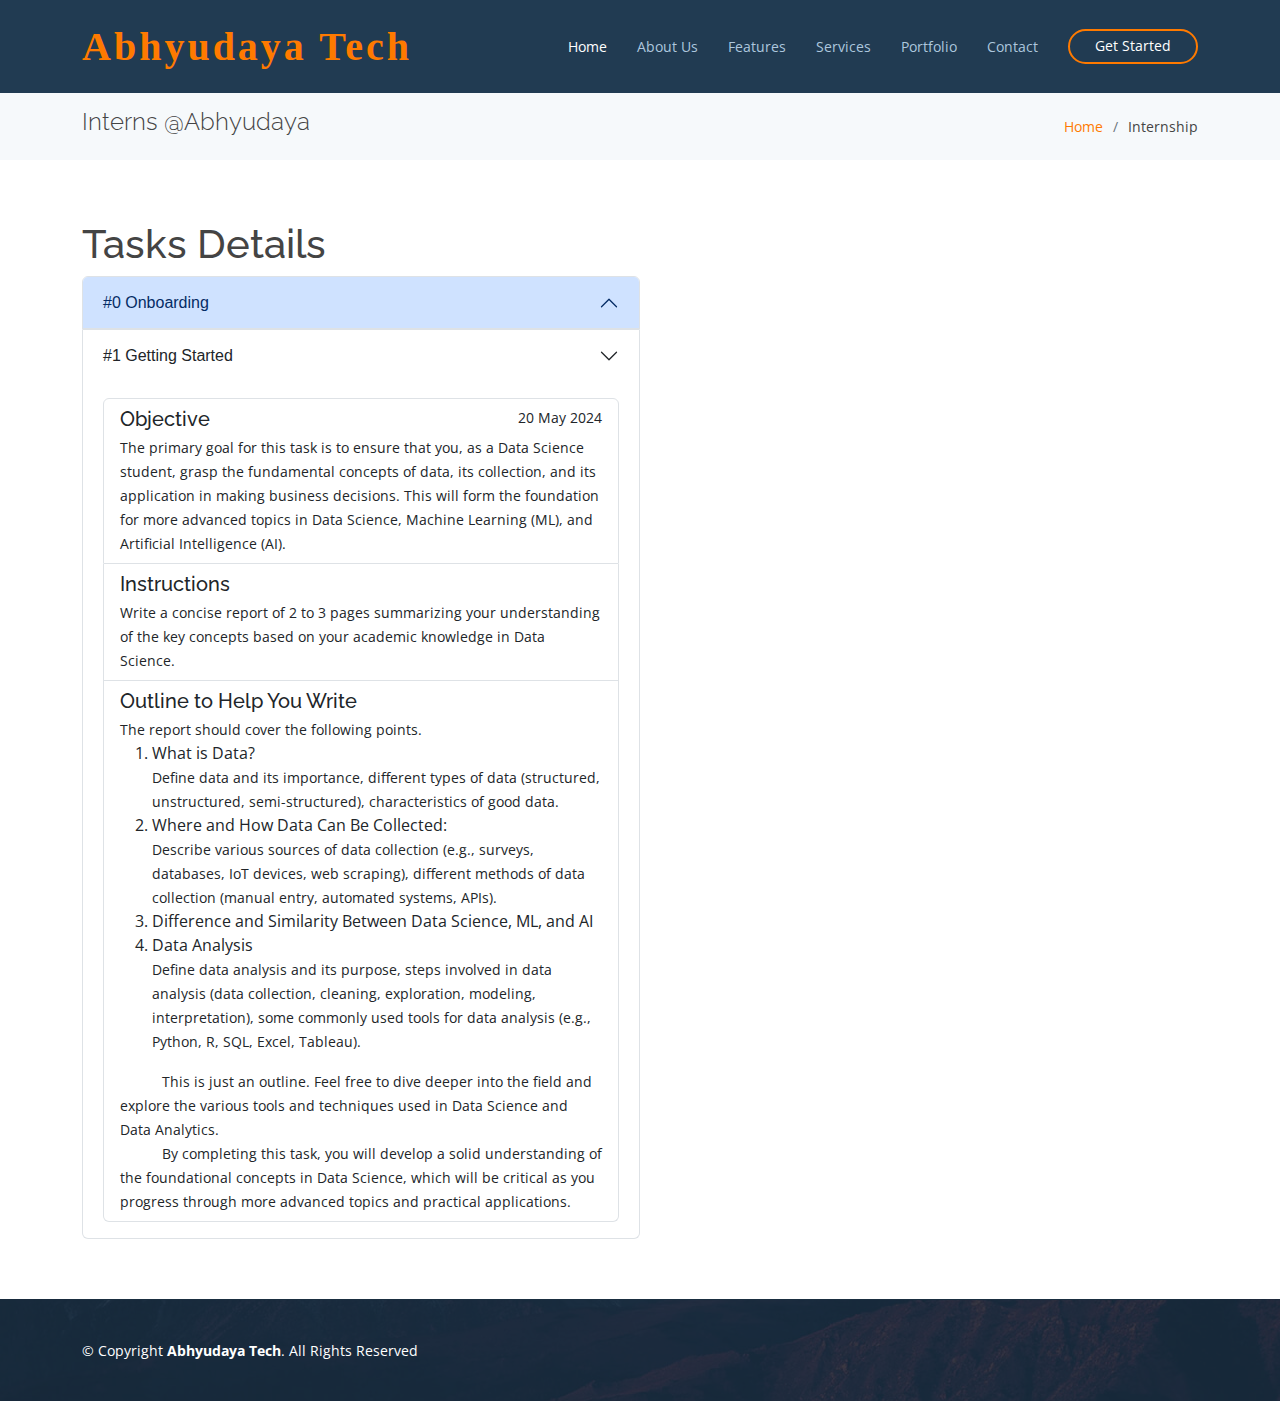
==== internship.html @ 5808c2f1 "internship page" ====
<!DOCTYPE html>
<html lang="en">

<head>
  <meta charset="utf-8">
  <meta content="width=device-width, initial-scale=1.0" name="viewport">

  <title>Abhyudaya Tech</title>
  <meta content="" name="description">
  <meta content="" name="keywords">

  <!-- Favicons -->
  <link href="assets/img/favicon.png" rel="icon">
  <link href="assets/img/apple-touch-icon.png" rel="apple-touch-icon">

  <!-- Google Fonts -->
  <link
    href="https://fonts.googleapis.com/css?family=Open+Sans:300,300i,400,400i,600,600i,700,700i|Raleway:300,300i,400,400i,500,500i,600,600i,700,700i|Poppins:300,300i,400,400i,500,500i,600,600i,700,700i"
    rel="stylesheet">
  <link href='https://fonts.googleapis.com/css?family=Sacramento' rel='stylesheet'>

  <!-- Vendor CSS Files -->
  <link href="assets/vendor/aos/aos.css" rel="stylesheet">
  <link href="assets/vendor/bootstrap/css/bootstrap.min.css" rel="stylesheet">
  <link href="assets/vendor/bootstrap-icons/bootstrap-icons.css" rel="stylesheet">
  <link href="assets/vendor/boxicons/css/boxicons.min.css" rel="stylesheet">
  <link href="assets/vendor/glightbox/css/glightbox.min.css" rel="stylesheet">
  <link href="assets/vendor/swiper/swiper-bundle.min.css" rel="stylesheet">

  <!-- Template Main CSS File -->
  <link href="assets/css/style.css" rel="stylesheet">

  <!-- =======================================================
  * Template Name: Bocor
  * Updated: Sep 18 2023 with Bootstrap v5.3.2
  * Template URL: https://bootstrapmade.com/bocor-bootstrap-template-nice-animation/
  * Author: BootstrapMade.com
  * License: https://bootstrapmade.com/license/
  ======================================================== -->
</head>

<body>
  <!-- Google tag (gtag.js) -->
  <script async src="https://www.googletagmanager.com/gtag/js?id=G-Y99J32SR6R"></script>
  <script>
    window.dataLayer = window.dataLayer || [];
    function gtag() { dataLayer.push(arguments); }
    gtag('js', new Date());

    gtag('config', 'G-Y99J32SR6R');
  </script>

  <!-- ======= Header ======= -->
  <header id="header">
    <div class="container d-flex align-items-center justify-content-between">

      <div class="logo">
        <!-- Uncomment below if you prefer to use an image logo -->
        <!-- <img src="assets/img/logo_abhyudaya_tech.png" alt="" class="img-fluid"> -->
        <h1><a href="index.html"><span style="font-family: 'sans-serif';">Abhyudaya Tech</span></a></h1>
      </div>

      <nav id="navbar" class="navbar">
        <ul>
          <li><a class="nav-link scrollto active" href="/#hero">Home</a></li>
          <li><a class="nav-link scrollto" href="/#about">About Us</a></li>
          <li><a class="nav-link scrollto" href="/#features">Features</a></li>
          <li><a class="nav-link scrollto" href="/#services">Services</a></li>
          <li><a class="nav-link scrollto" href="/#portfolio">Portfolio</a></li>
          <!-- <li><a class="nav-link scrollto" href="#team">Team</a></li> -->
          <!-- <li class="dropdown"><a href="#"><span>Drop Down</span> <i class="bi bi-chevron-down"></i></a>
            <ul>
              <li><a href="#">Drop Down 1</a></li>
              <li class="dropdown"><a href="#"><span>Deep Drop Down</span> <i class="bi bi-chevron-right"></i></a>
                <ul>
                  <li><a href="#">Deep Drop Down 1</a></li>
                  <li><a href="#">Deep Drop Down 2</a></li>
                  <li><a href="#">Deep Drop Down 3</a></li>
                  <li><a href="#">Deep Drop Down 4</a></li>
                  <li><a href="#">Deep Drop Down 5</a></li>
                </ul>
              </li>
              <li><a href="#">Drop Down 2</a></li>
              <li><a href="#">Drop Down 3</a></li>
              <li><a href="#">Drop Down 4</a></li>
            </ul>
          </li> -->
          <li><a class="nav-link scrollto" href="#contact">Contact</a></li>
          <li><a class="getstarted scrollto" href="#about">Get Started</a></li>
        </ul>
        <i class="bi bi-list mobile-nav-toggle"></i>
      </nav><!-- .navbar -->

    </div>
  </header><!-- End Header -->

  <main id="main">

    <!-- ======= Breadcrumbs Section ======= -->
    <section class="breadcrumbs">
      <div class="container">

        <div class="d-flex justify-content-between align-items-center">
          <h2>Interns @Abhyudaya</h2>
          <ol>
            <li><a href="index.html">Home</a></li>
            <li>Internship</li>
          </ol>
        </div>

      </div>
    </section><!-- End Breadcrumbs Section -->

    <section class="inner-page">
      <div class="container">
        <h1>
          Tasks Details
        </h1>
        <style>
          .accordion-button {
            font-family: sans-serif;
          }
        </style>
        <div class="accordion col-lg-6" id="accordionExample">
          <div class="accordion-item">
            <h2 class="accordion-header">
              <button class="accordion-button" type="button" data-bs-toggle="collapse"
                data-bs-target="#collapseOnboarding" aria-expanded="true" aria-controls="collapseOnboarding">
                #0 Onboarding
              </button>
            </h2>
            <div id="collapseOnboarding" class="accordion-collapse collapse" data-bs-parent="#accordionExample">
              <div class="accordion-body">
                <div class="list-group">
                  <div class="list-group-item list-group-item-action" aria-current="true">
                    <div class="d-flex w-100 justify-content-between">
                      <h5 class="mb-1">Orientation Session</h5>
                      <small>17 May 2024</small>
                    </div>
                    <small>An Introductory Session for Onboarding Interns.</small>
                  </div>
                  <div class="list-group-item list-group-item-action">
                    <div class="d-flex w-100 justify-content-between">
                      <h5 class="mb-1">Registration</h5>
                      <small class="text-body-secondary">18 May 2024</small>
                    </div>
                    <small class="text-body-secondary">Fill the Google Form.</small>
                    <a href="https://forms.gle/6xSfE9W5FZDMeDUP7">Registeration Link</a>
                  </div>
                </div>
              </div>
            </div>
          </div>
          <div class="accordion-item">
            <h2 class="accordion-header">
              <button class="accordion-button collapsed" type="button" data-bs-toggle="collapse"
                data-bs-target="#collapseTwo" aria-expanded="false" aria-controls="collapseTwo">
                #1 Getting Started
              </button>
            </h2>
            <div id="collapseTwo" class="accordion-collapse collapse show" data-bs-parent="#accordionExample">
              <div class="accordion-body">
                <div class="list-group">
                  <div class="list-group-item list-group-item-action" aria-current="true">
                    <div class="d-flex w-100 justify-content-between">
                      <h5 class="mb-1">Objective</h5>
                      <small>20 May 2024</small>
                    </div>
                    <small>The primary goal for this task is to ensure that you, as a Data Science student, grasp the
                      fundamental concepts of data, its collection, and its application in making business decisions.
                      This will form the foundation for more advanced topics in Data Science, Machine Learning (ML), and
                      Artificial Intelligence (AI).</small>
                  </div>
                  <div class="list-group-item list-group-item-action" aria-current="true">
                    <div class="d-flex w-100 justify-content-between">
                      <h5 class="mb-1">Instructions</h5>
                    </div>
                    <small>Write a concise report of 2 to 3 pages summarizing your understanding of the key concepts
                      based on your academic knowledge in Data Science.</small>
                  </div>
                  <div class="list-group-item list-group-item-action" aria-current="true">
                    <div class="d-flex w-100 justify-content-between">
                      <h5 class="mb-1">Outline to Help You Write</h5>
                    </div>
                    <small> The report should cover the following points.</small>
                    <ol>
                      <li>What is Data?</li>
                      <small>
                        Define data and its importance, different types of data (structured, unstructured,
                        semi-structured), characteristics of good data.
                      </small>
                      <li>Where and How Data Can Be Collected:</li>
                      <small>Describe various sources of data collection (e.g., surveys, databases, IoT devices, web
                        scraping), different methods of data collection (manual entry, automated systems, APIs).</small>
                      <li>Difference and Similarity Between Data Science, ML, and AI</li>
                      <li>Data Analysis</li>
                      <small>Define data analysis and its purpose, steps involved in data analysis (data collection,
                        cleaning, exploration, modeling, interpretation), some commonly used tools for data analysis
                        (e.g., Python, R, SQL, Excel, Tableau).</small>
                    </ol>
                    <small>&emsp;&emsp;&emsp;This is just an outline. Feel free to dive deeper into the field and explore the various
                      tools and techniques used in Data Science and Data Analytics.
                      <br>&emsp;&emsp;&emsp;By completing this task, you will develop a solid understanding of the foundational concepts
                      in Data Science, which will be critical as you progress through more advanced topics and practical
                      applications.</small>
                  </div>
                </div>
              </div>
            </div>
          </div>
        </div>
      </div>
    </section>

  </main><!-- End #main -->

  <!-- ======= Footer ======= -->
  <footer id="footer">

    <!-- <div class="footer-top">

      <div class="container">

        <div class="row  justify-content-center">
          <div class="col-lg-6">
            <h3>Bocor</h3>
            <p>Et aut eum quis fuga eos sunt ipsa nihil. Labore corporis magni eligendi fuga maxime saepe commodi placeat.</p>
          </div>
        </div>

        <div class="row footer-newsletter justify-content-center">
          <div class="col-lg-6">
            <form action="" method="post">
              <input type="email" name="email" placeholder="Enter your Email"><input type="submit" value="Subscribe">
            </form>
          </div>
        </div>

        <div class="social-links">
          <a href="#" class="twitter"><i class="bx bxl-twitter"></i></a>
          <a href="#" class="facebook"><i class="bx bxl-facebook"></i></a>
          <a href="#" class="instagram"><i class="bx bxl-instagram"></i></a>
          <a href="#" class="google-plus"><i class="bx bxl-skype"></i></a>
          <a href="#" class="linkedin"><i class="bx bxl-linkedin"></i></a>
        </div>

      </div>
    </div> -->

    <div class="container footer-bottom clearfix">
      <div class="copyright">
        &copy; Copyright <strong><span>Abhyudaya Tech</span></strong>. All Rights Reserved
      </div>
      <div class="credits">
        <!-- All the links in the footer should remain intact. -->
        <!-- You can delete the links only if you purchased the pro version. -->
        <!-- Licensing information: https://bootstrapmade.com/license/ -->
        <!-- Purchase the pro version with working PHP/AJAX contact form: https://bootstrapmade.com/bocor-bootstrap-template-nice-animation/ -->
        <!-- Designed by <a href="https://bootstrapmade.com/">BootstrapMade</a> -->
      </div>
    </div>
  </footer><!-- End Footer -->

  <a href="#" class="back-to-top d-flex align-items-center justify-content-center"><i
      class="bi bi-arrow-up-short"></i></a>

  <!-- Vendor JS Files -->
  <script src="assets/vendor/aos/aos.js"></script>
  <script src="assets/vendor/bootstrap/js/bootstrap.bundle.min.js"></script>
  <script src="assets/vendor/glightbox/js/glightbox.min.js"></script>
  <script src="assets/vendor/isotope-layout/isotope.pkgd.min.js"></script>
  <script src="assets/vendor/swiper/swiper-bundle.min.js"></script>
  <script src="assets/vendor/php-email-form/validate.js"></script>

  <!-- Template Main JS File -->
  <script src="assets/js/main.js"></script>

</body>

</html>
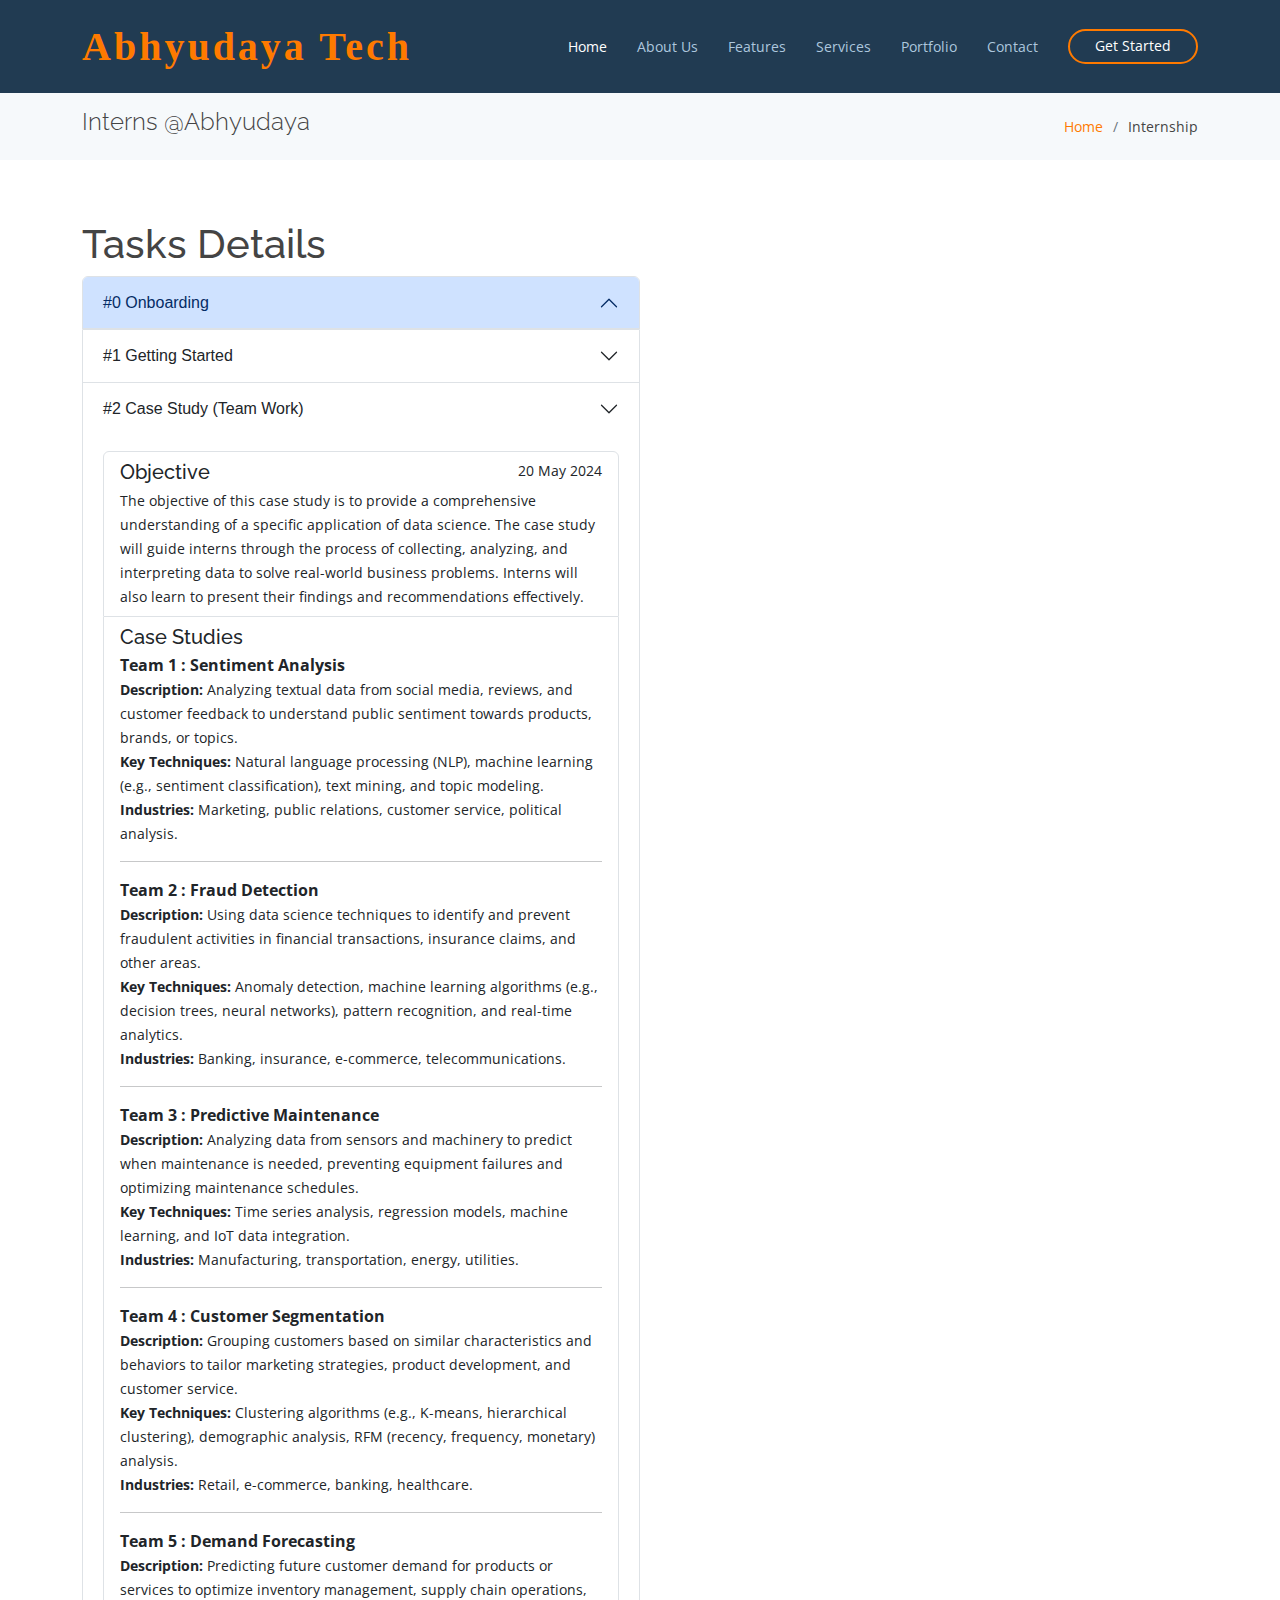
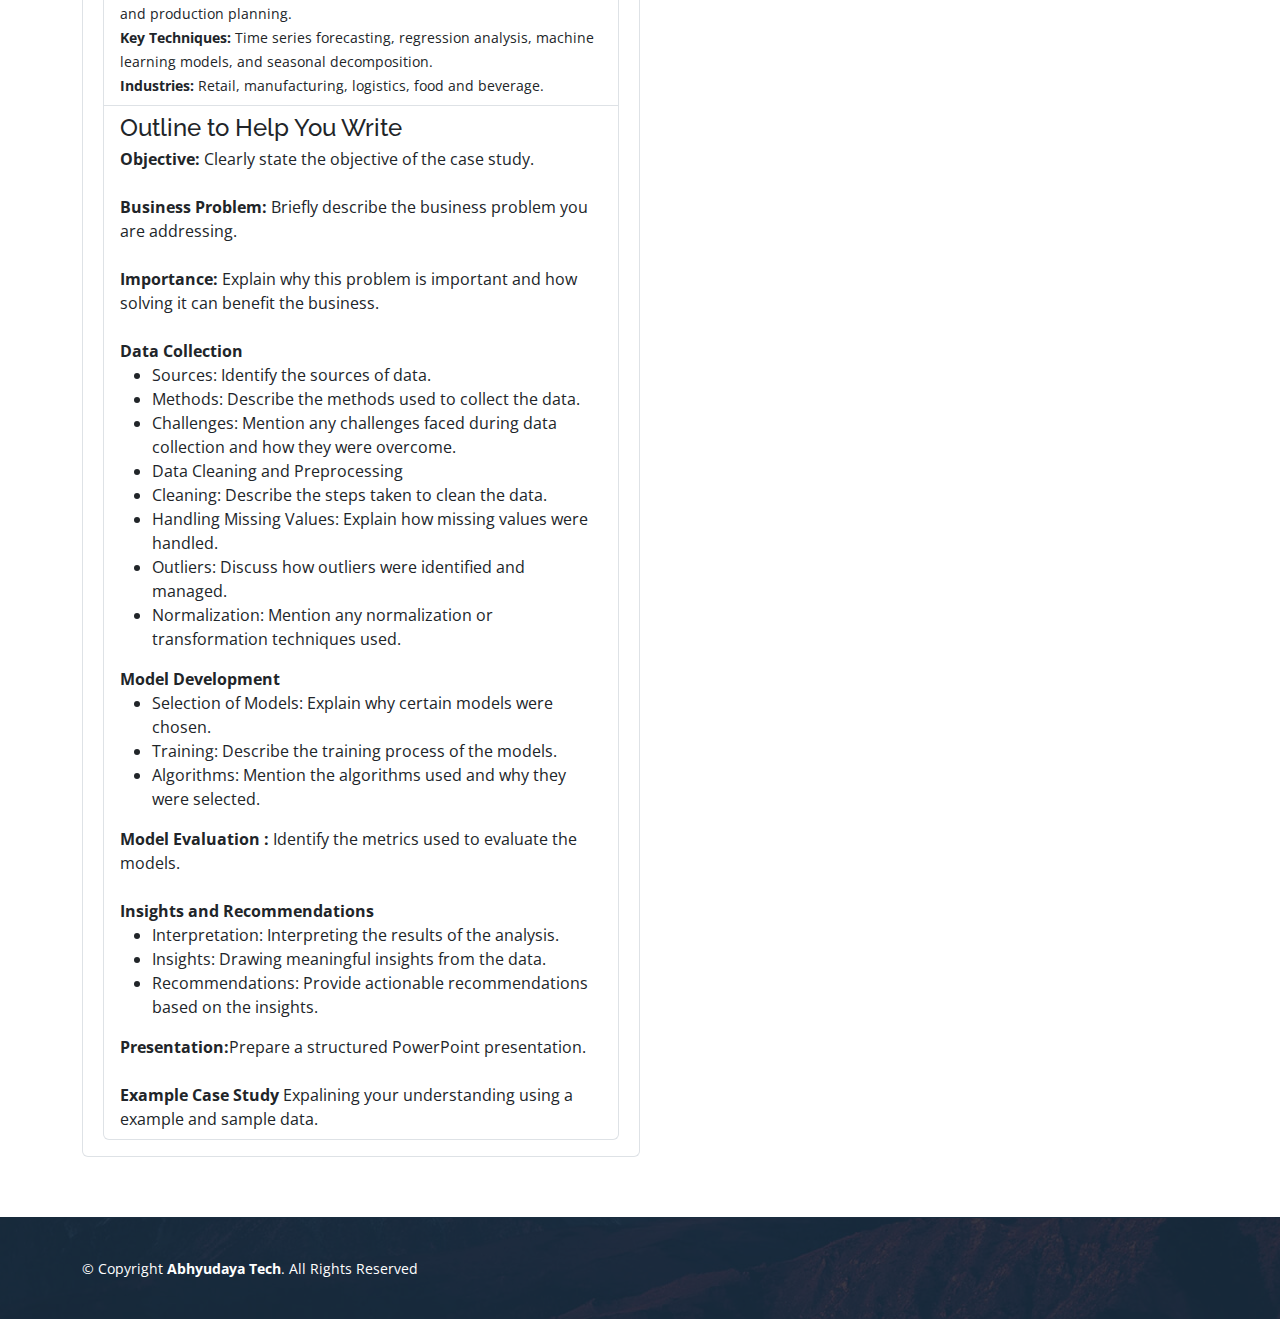
==== commit 6a7fd04e: "internship case study" ====
--- a/internship.html
+++ b/internship.html
@@ -158,7 +158,7 @@
                 #1 Getting Started
               </button>
             </h2>
-            <div id="collapseTwo" class="accordion-collapse collapse show" data-bs-parent="#accordionExample">
+            <div id="collapseTwo" class="accordion-collapse collapse" data-bs-parent="#accordionExample">
               <div class="accordion-body">
                 <div class="list-group">
                   <div class="list-group-item list-group-item-action" aria-current="true">
@@ -198,11 +198,134 @@
                         cleaning, exploration, modeling, interpretation), some commonly used tools for data analysis
                         (e.g., Python, R, SQL, Excel, Tableau).</small>
                     </ol>
-                    <small>&emsp;&emsp;&emsp;This is just an outline. Feel free to dive deeper into the field and explore the various
+                    <small>&emsp;&emsp;&emsp;This is just an outline. Feel free to dive deeper into the field and
+                      explore the various
                       tools and techniques used in Data Science and Data Analytics.
-                      <br>&emsp;&emsp;&emsp;By completing this task, you will develop a solid understanding of the foundational concepts
+                      <br>&emsp;&emsp;&emsp;By completing this task, you will develop a solid understanding of the
+                      foundational concepts
                       in Data Science, which will be critical as you progress through more advanced topics and practical
                       applications.</small>
+                  </div>
+                </div>
+              </div>
+            </div>
+          </div>
+          <div class="accordion-item">
+            <h2 class="accordion-header">
+              <button class="accordion-button collapsed" type="button" data-bs-toggle="collapse"
+                data-bs-target="#collapseTwo" aria-expanded="false" aria-controls="collapseTwo">
+                #2 Case Study (Team Work)
+              </button>
+            </h2>
+            <div id="collapseTwo" class="accordion-collapse collapse show" data-bs-parent="#accordionExample">
+              <div class="accordion-body">
+                <div class="list-group">
+                  <div class="list-group-item list-group-item-action" aria-current="true">
+                    <div class="d-flex w-100 justify-content-between">
+                      <h5 class="mb-1">Objective</h5>
+                      <small>20 May 2024</small>
+                    </div>
+                    <small>The objective of this case study is to provide a comprehensive understanding of a specific
+                      application of data science. The case study will guide interns through the process of collecting,
+                      analyzing, and interpreting data to solve real-world business problems. Interns will also learn to
+                      present their findings and recommendations effectively.</small>
+                  </div>
+                  <div class="list-group-item list-group-item-action" aria-current="true">
+                    <div class="d-flex w-100 justify-content-between">
+                      <h5 class="mb-1">Case Studies</h5>
+                    </div>
+
+                    <b>Team 1 : Sentiment Analysis</b><br>
+                    <small>
+                      <b>Description:</b> Analyzing textual data from social media, reviews, and customer feedback to
+                      understand public sentiment towards products, brands, or topics.<br>
+                      <b>Key Techniques:</b> Natural language processing (NLP), machine learning (e.g., sentiment
+                      classification), text mining, and topic modeling.<br>
+                      <b>Industries:</b> Marketing, public relations, customer service, political
+                      analysis.<br>
+                      <hr>
+                    </small>
+                    <b>Team 2 : Fraud Detection</b><br>
+                    <small>
+                      <b>Description:</b> Using data science techniques to identify and prevent fraudulent activities in
+                      financial transactions, insurance claims, and other areas.<br>
+                      <b>Key Techniques:</b> Anomaly detection, machine learning algorithms (e.g., decision trees,
+                      neural
+                      networks), pattern recognition, and real-time analytics.<br>
+                      <b>Industries:</b> Banking, insurance, e-commerce, telecommunications.<br>
+                      <hr>
+                    </small>
+                    <b>Team 3 : Predictive Maintenance</b><br>
+                    <small>
+                      <b>Description:</b> Analyzing data from sensors and machinery to predict when maintenance is
+                      needed,
+                      preventing equipment failures and optimizing maintenance schedules.<br>
+                      <b>Key Techniques:</b> Time series analysis, regression models, machine learning, and IoT data
+                      integration.<br>
+                      <b>Industries:</b> Manufacturing, transportation, energy, utilities.<br>
+                      <hr>
+                    </small>
+                    <b>Team 4 : Customer Segmentation</b><br>
+                    <small>
+                      <b>Description:</b> Grouping customers based on similar characteristics and behaviors to tailor
+                      marketing
+                      strategies, product development, and customer service.<br>
+                      <b>Key Techniques:</b> Clustering algorithms (e.g., K-means, hierarchical clustering), demographic
+                      analysis, RFM (recency, frequency, monetary) analysis.<br>
+                      <b>Industries:</b> Retail, e-commerce, banking, healthcare.<br>
+                      <hr>
+                    </small>
+                    <b>Team 5 : Demand Forecasting</b><br>
+                    <small>
+                      <b>Description:</b> Predicting future customer demand for products or services to optimize
+                      inventory
+                      management, supply chain operations, and production planning.<br>
+                      <b>Key Techniques:</b> Time series forecasting, regression analysis, machine learning models, and
+                      seasonal decomposition.<br>
+                      <b>Industries:</b> Retail, manufacturing, logistics, food and beverage.
+                    </small>
+                  </div>
+                  <div class="list-group-item list-group-item-action" aria-current="true">
+                    <div class="d-flex w-100 justify-content-between">
+                      <h4 class="mb-1">Outline to Help You Write</h4>
+                    </div>
+                    <b>Objective:</b> Clearly state the objective of the case study.<br><br>
+                    <b>Business Problem:</b> Briefly describe the business problem you are addressing.<br><br>
+                    <b>Importance:</b> Explain why this problem is important and how solving it can benefit the
+                    business.<br><br>
+
+                    <b>Data Collection</b>
+                    <ul>
+                      <li>Sources: Identify the sources of data.</li>
+                      <li>Methods: Describe the methods used to collect the data.</li>
+                      <li>Challenges: Mention any challenges faced during data collection and how they were overcome.
+                      </li>
+                      <li>Data Cleaning and Preprocessing</li>
+                      <li>Cleaning: Describe the steps taken to clean the data.</li>
+                      <li>Handling Missing Values: Explain how missing values were handled.</li>
+                      <li>Outliers: Discuss how outliers were identified and managed.</li>
+                      <li>Normalization: Mention any normalization or transformation techniques used.</li>
+                    </ul>
+
+                    <b>Model Development</b>
+                    <ul>
+                      <li>Selection of Models: Explain why certain models were chosen.</li>
+                      <li>Training: Describe the training process of the models.</li>
+                      <li>Algorithms: Mention the algorithms used and why they were selected.</li>
+                    </ul>
+
+                    <b>Model Evaluation :</b> Identify the metrics used to evaluate the models.<br><br>
+                    <b>Insights and Recommendations</b>
+                    <ul>
+                      <li>Interpretation: Interpreting the results of the analysis.</li>
+                      <li>Insights: Drawing meaningful insights from the data.</li>
+                      <li>Recommendations: Provide actionable recommendations based on the insights.</li>
+                    </ul>
+
+                    <b>Presentation:</b>Prepare a structured PowerPoint presentation.<br><br>
+
+                    <b>Example Case Study</b>
+                    Expalining your understanding using a example and sample data.
                   </div>
                 </div>
               </div>
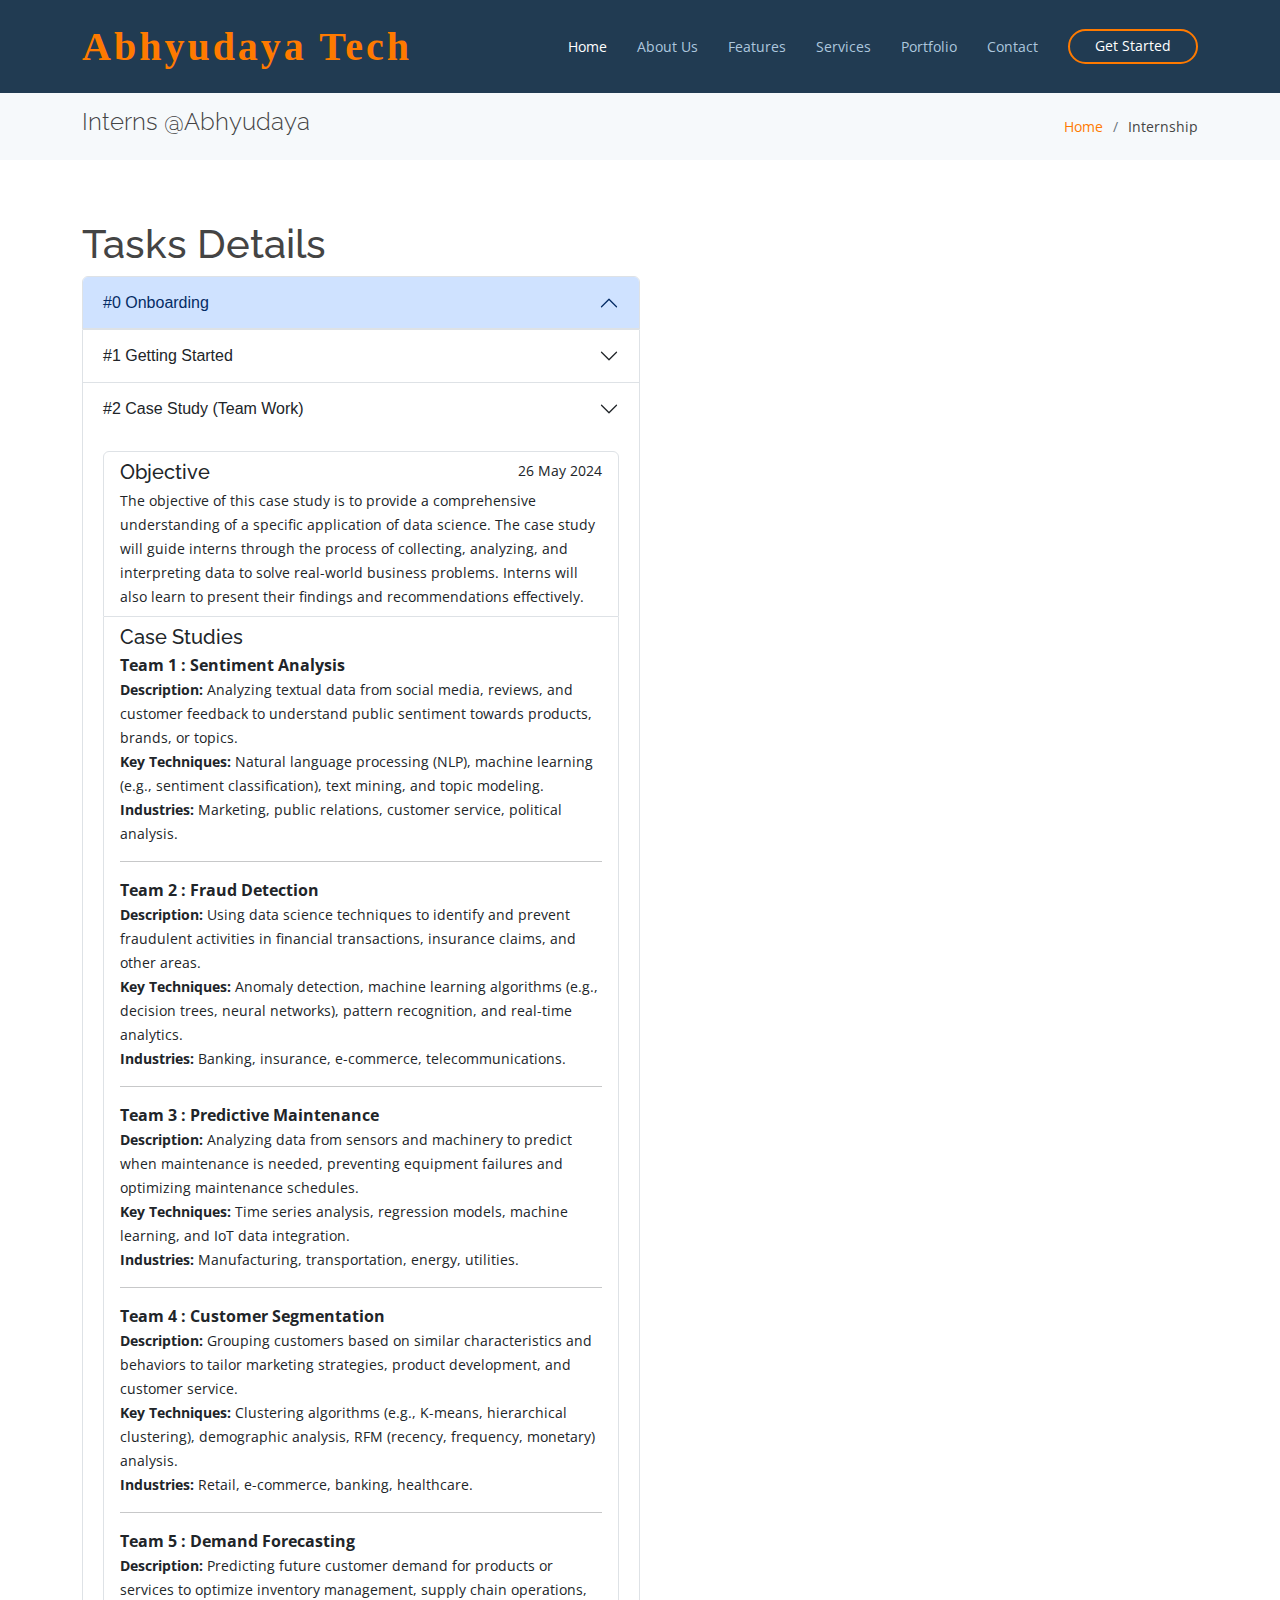
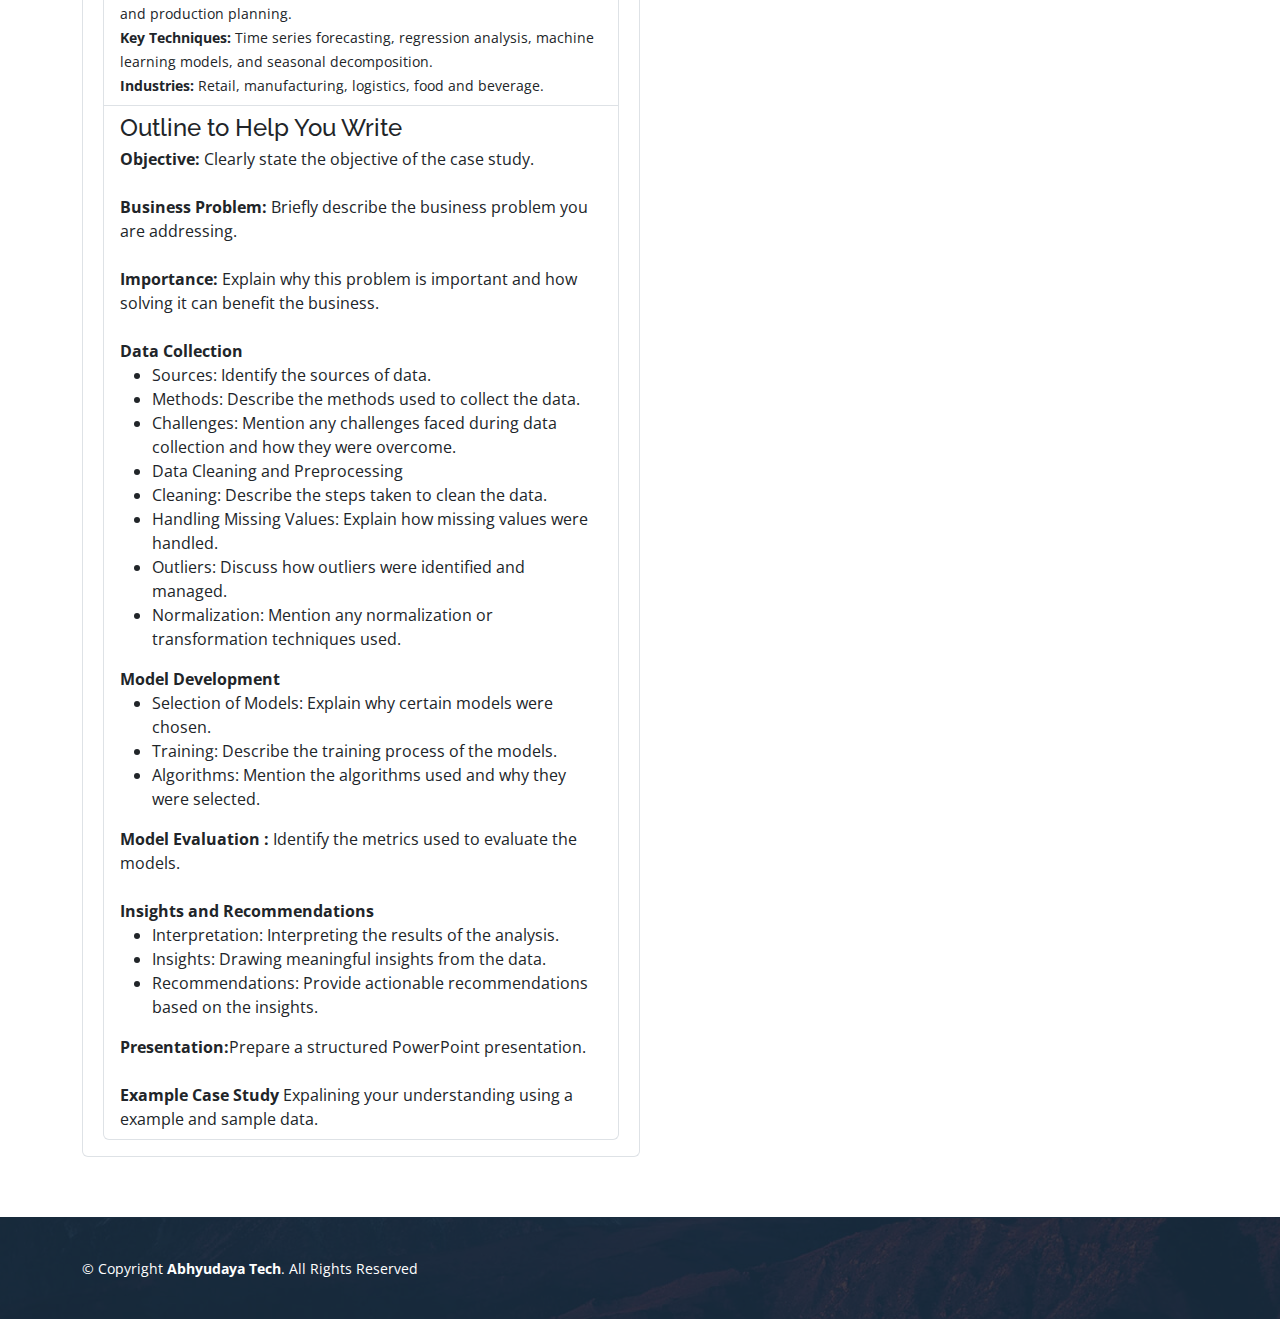
==== commit 952b42e0: "minor change" ====
--- a/internship.html
+++ b/internship.html
@@ -223,7 +223,7 @@
                   <div class="list-group-item list-group-item-action" aria-current="true">
                     <div class="d-flex w-100 justify-content-between">
                       <h5 class="mb-1">Objective</h5>
-                      <small>20 May 2024</small>
+                      <small>26 May 2024</small>
                     </div>
                     <small>The objective of this case study is to provide a comprehensive understanding of a specific
                       application of data science. The case study will guide interns through the process of collecting,
